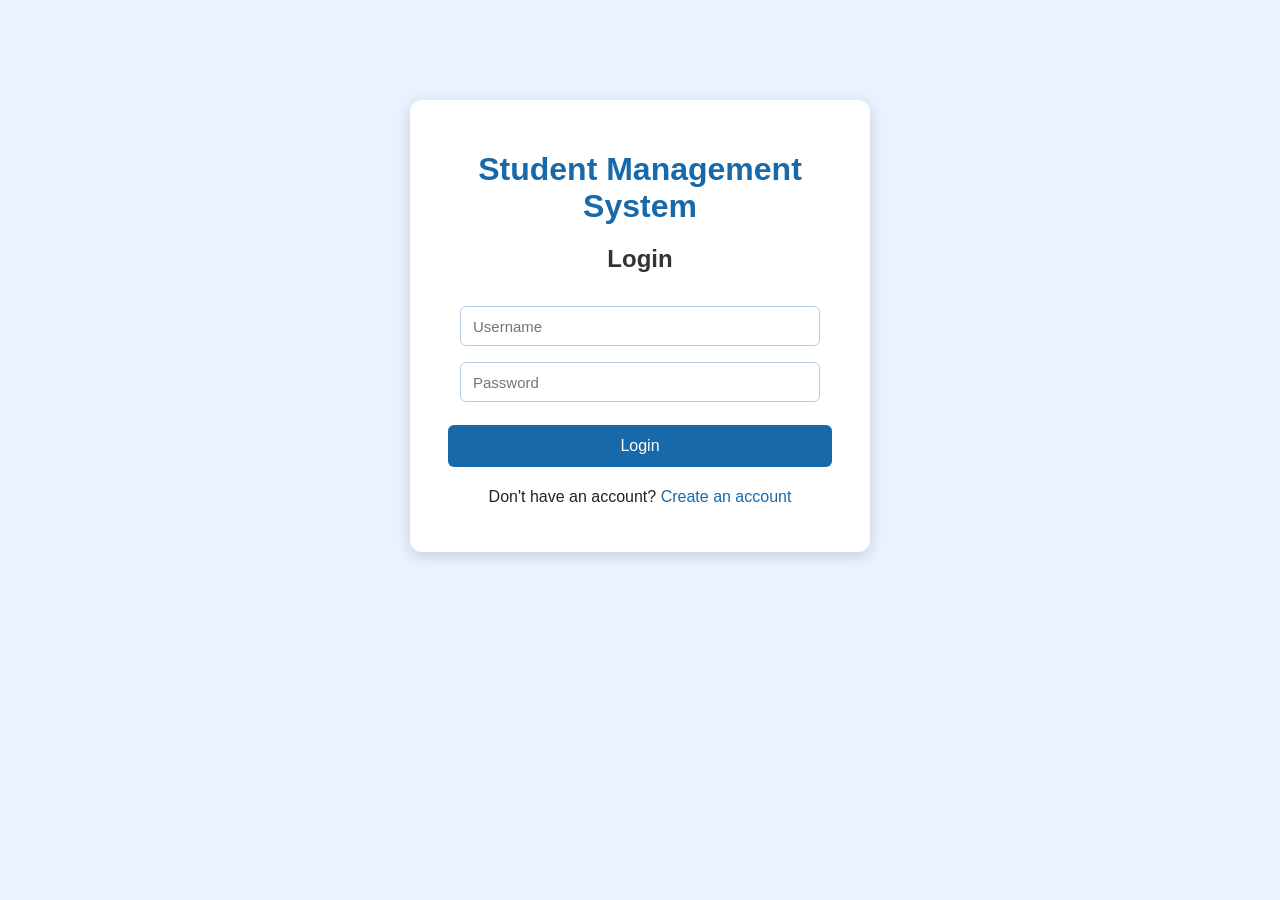
==== frontend/index.html @ 9504396b "Initial commit" ====
<!DOCTYPE html>
<html lang="en">
<head>
    <meta charset="UTF-8">
    <meta name="viewport" content="width=device-width, initial-scale=1.0">
    <title>Student Management System</title>

    <link rel="stylesheet" href="style.css">
</head>

<body>

    <div class="login-container">

        <h1>Student Management System</h1>

        <h2>Login</h2>

        <form id="loginForm">

            <input
                type="text"
                id="username"
                placeholder="Username"
                required
            >

            <input
                type="password"
                id="password"
                placeholder="Password"
                required
            >

            <button type="submit">Login</button>

        </form>

        <p id="message"></p>

    <p>
        Don't have an account?
        <a href="register.html">Create an account</a>
    </p>

    </div>

    <script src="script.js"></script>

</body>
</html>
---- frontend/style.css ----
body {
    font-family: Arial, sans-serif;
    background-color: #eaf2ff;
    margin: 0;
    padding: 0;
    color: #222;
}

/* Login and Register */

.login-container {
    width: 400px;
    margin: 100px auto;
    padding: 30px;
    background-color: white;
    border-radius: 12px;
    box-shadow: 0 4px 15px rgba(0, 0, 0, 0.15);
    text-align: center;
}

.login-container h1 {
    color: #1769aa;
    margin-bottom: 10px;
}

.login-container h2 {
    color: #333;
    margin-bottom: 25px;
}

.login-container input {
    width: 90%;
    padding: 12px;
    margin: 8px 0;
    border: 1px solid #b8cbe3;
    border-radius: 6px;
    font-size: 15px;
}

.login-container input:focus {
    outline: none;
    border-color: #1769aa;
}

.login-container button {
    width: 96%;
    padding: 12px;
    margin-top: 15px;
    background-color: #1769aa;
    color: white;
    border: none;
    border-radius: 6px;
    font-size: 16px;
    cursor: pointer;
}

.login-container button:hover {
    background-color: #0d4f80;
}

.login-container a {
    color: #1769aa;
    text-decoration: none;
}

.login-container a:hover {
    text-decoration: underline;
}


/* Dashboard */

.dashboard {
    width: 90%;
    margin: 30px auto;
}

.dashboard-header {
    background-color: #1769aa;
    color: white;
    padding: 20px;
    border-radius: 12px;

    display: flex;
    justify-content: space-between;
    align-items: center;

    box-shadow: 0 4px 12px rgba(0, 0, 0, 0.15);
}

.dashboard-header h1 {
    margin: 0;
}

.dashboard-header p {
    margin: 5px 0;
}

.user-info {
    text-align: center;
}


/* Logout */

#logoutBtn {
    background-color: #e53935;
    color: white;
}

#logoutBtn:hover {
    background-color: #c62828;
}


/* Student Section */

.student-section {
    margin-top: 25px;
    background-color: white;
    padding: 25px;
    border-radius: 12px;
    box-shadow: 0 4px 12px rgba(0, 0, 0, 0.1);
}

.section-header {
    display: flex;
    justify-content: space-between;
    align-items: center;
}

.section-header h2 {
    color: #1769aa;
}

.admin-actions {
    display: flex;
    gap: 10px;
}


/* Add Student */

#addStudentBtn {
    background-color: #2e7d32;
    color: white;
}

#addStudentBtn:hover {
    background-color: #1b5e20;
}

#addUserBtn {
    background-color: #7b1fa2;
    color: white;
}

#addUserBtn:hover {
    background-color: #5e1680;
}


/* Forms */

#studentFormContainer,
#editFormContainer {
    margin-top: 20px;
    padding: 20px;
    background-color: #f0f7ff;
    border: 1px solid #c5dff5;
    border-radius: 8px;
}

form input {
    width: 250px;
    height: 40px;
    box-sizing: border-box;
    padding: 10px;
    margin: 5px;
    border: 1px solid #b8cbe3;
    border-radius: 5px;
}

form input:focus {
    outline: none;
    border-color: #1769aa;
}

form select {
    width: 250px;
    height: 40px;
    box-sizing: border-box;
    padding: 10px 12px;
    margin: 5px;
    color: #243447;
    background-color: white;
    border: 1px solid #b8cbe3;
    border-radius: 5px;
    font: inherit;
    cursor: pointer;
}

form select:focus {
    outline: none;
    border-color: #1769aa;
    box-shadow: 0 0 0 2px rgba(23, 105, 170, 0.15);
}

form button {
    margin: 5px;
}

form button[type="submit"] {
    background-color: #1769aa;
    color: white;
}

form button[type="submit"]:hover {
    background-color: #0d4f80;
}


/* General Buttons */

button {
    padding: 10px 15px;
    border: none;
    border-radius: 5px;
    cursor: pointer;
    font-size: 14px;
}


/* Search */

.search-box {
    margin: 25px 0;
}

.search-box input {
    padding: 10px;
    width: 250px;
    border: 1px solid #b8cbe3;
    border-radius: 5px;
}

.search-box button {
    background-color: #1769aa;
    color: white;
    margin-left: 5px;
}

.search-box button:hover {
    background-color: #0d4f80;
}


/* Table */

table {
    width: 100%;
    border-collapse: collapse;
    margin-top: 20px;
}

th {
    background-color: #1769aa;
    color: white;
    padding: 12px;
}

td {
    padding: 12px;
    border-bottom: 1px solid #d6e2ef;
    text-align: center;
}

tr:hover {
    background-color: #edf6ff;
}


/* Edit Button */

.edit-btn {
    background-color: #f9a825;
    color: white;
    margin-right: 5px;
}

.edit-btn:hover {
    background-color: #f57f17;
}


/* Delete Button */

.delete-btn {
    background-color: #e53935;
    color: white;
}

.delete-btn:hover {
    background-color: #c62828;
}


/* Messages */

#message {
    font-weight: bold;
    margin: 15px 0;
}


/* Mobile */

@media (max-width: 700px) {

    .login-container {
        width: 80%;
        margin: 50px auto;
    }

    .dashboard {
        width: 95%;
    }

    .dashboard-header {
        flex-direction: column;
        text-align: center;
        gap: 15px;
    }

    .user-info {
        text-align: center;
    }

    .admin-actions {
        flex-direction: column;
        width: 100%;
    }

    .section-header {
        align-items: stretch;
        flex-direction: column;
        gap: 12px;
    }

    .search-box input {
        width: 90%;
        margin-bottom: 10px;
    }

    table {
        font-size: 12px;
    }

    th,
    td {
        padding: 7px;
    }
}

/* Courses Section */

.course-section {
    margin-top: 25px;
    background-color: white;
    padding: 25px;
    border-radius: 12px;
    box-shadow: 0 4px 12px rgba(0, 0, 0, 0.1);
}

.course-container {
    display: grid;
    grid-template-columns: repeat(3, 1fr);
    gap: 20px;
    margin-top: 20px;
}

.course-card {
    background-color: #f0f7ff;
    border: 1px solid #c5dff5;
    border-radius: 10px;
    padding: 20px;
    text-align: center;
}

.course-card h3 {
    color: #1769aa;
    margin-bottom: 10px;
}

.course-card p {
    color: #555;
    min-height: 45px;
}

.course-card button {
    background-color: #1769aa;
    color: white;
    margin-top: 10px;
}

.course-card button:hover {
    background-color: #0d4f80;
}

.lecture-layout {
    display: grid;
    grid-template-columns: minmax(220px, 0.8fr) minmax(360px, 1.2fr);
    gap: 20px;
    align-items: start;
}

.video-panel {
    padding: 18px;
    background-color: #f0f7ff;
    border: 1px solid #c5dff5;
    border-radius: 10px;
}

.video-panel-header {
    display: flex;
    justify-content: space-between;
    align-items: center;
    gap: 12px;
    margin-bottom: 14px;
}

.video-panel-header h3 {
    margin: 0;
    color: #1769aa;
}

.video-panel-header button {
    background-color: #e53935;
    color: white;
}

.video-panel-header button:hover {
    background-color: #c62828;
}

.video-frame-wrapper {
    position: relative;
    width: 100%;
    aspect-ratio: 16 / 9;
    background-color: #17202a;
}

.video-frame-wrapper iframe {
    width: 100%;
    height: 100%;
    border: 0;
}


/* Courses on Mobile */

@media (max-width: 900px) {

    .course-container {
        grid-template-columns: repeat(2, 1fr);
    }

    .lecture-layout {
        grid-template-columns: 1fr;
    }

}

@media (max-width: 600px) {

    .course-container {
        grid-template-columns: 1fr;
    }

}

.user-list-container,
.notification-section {
    margin-top: 25px;
    padding: 20px;
    background-color: #f0f7ff;
    border: 1px solid #c5dff5;
    border-radius: 8px;
}

.user-list-container h3 {
    margin-top: 0;
    color: #1769aa;
}

.notification-item {
    padding: 12px 15px;
    margin-top: 10px;
    background-color: white;
    border-left: 4px solid #1769aa;
}

.notification-item.completion {
    border-left-color: #2e7d32;
}

.notification-item p {
    margin: 5px 0 0;
}
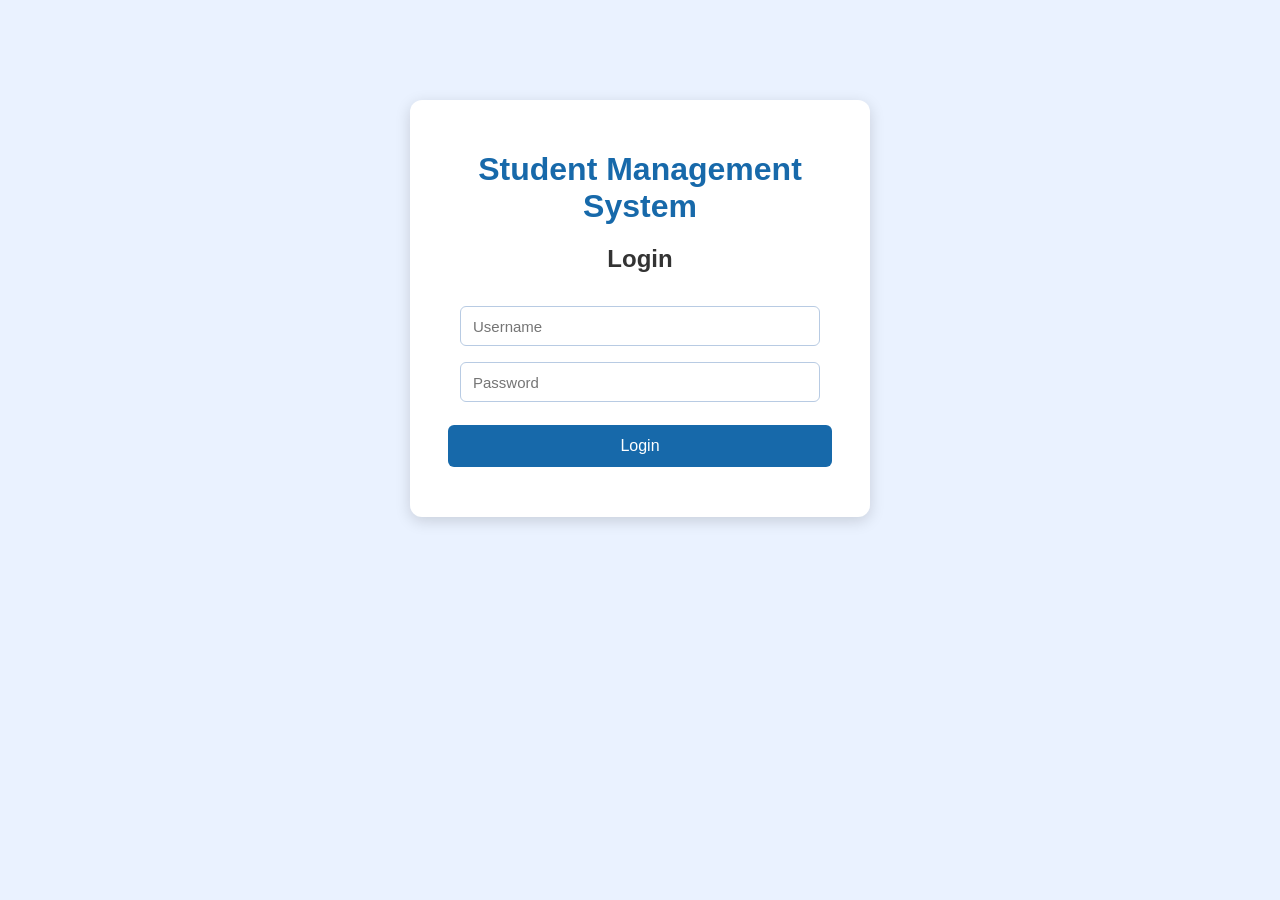
==== commit a333882c: "Learning Management System" ====
--- a/frontend/index.html
+++ b/frontend/index.html
@@ -1,5 +1,6 @@
 <!DOCTYPE html>
 <html lang="en">
+
 <head>
     <meta charset="UTF-8">
     <meta name="viewport" content="width=device-width, initial-scale=1.0">
@@ -18,19 +19,9 @@
 
         <form id="loginForm">
 
-            <input
-                type="text"
-                id="username"
-                placeholder="Username"
-                required
-            >
+            <input type="text" id="username" placeholder="Username" required>
 
-            <input
-                type="password"
-                id="password"
-                placeholder="Password"
-                required
-            >
+            <input type="password" id="password" placeholder="Password" required>
 
             <button type="submit">Login</button>
 
@@ -38,14 +29,10 @@
 
         <p id="message"></p>
 
-    <p>
-        Don't have an account?
-        <a href="register.html">Create an account</a>
-    </p>
-
     </div>
 
     <script src="script.js"></script>
 
 </body>
+
 </html>
